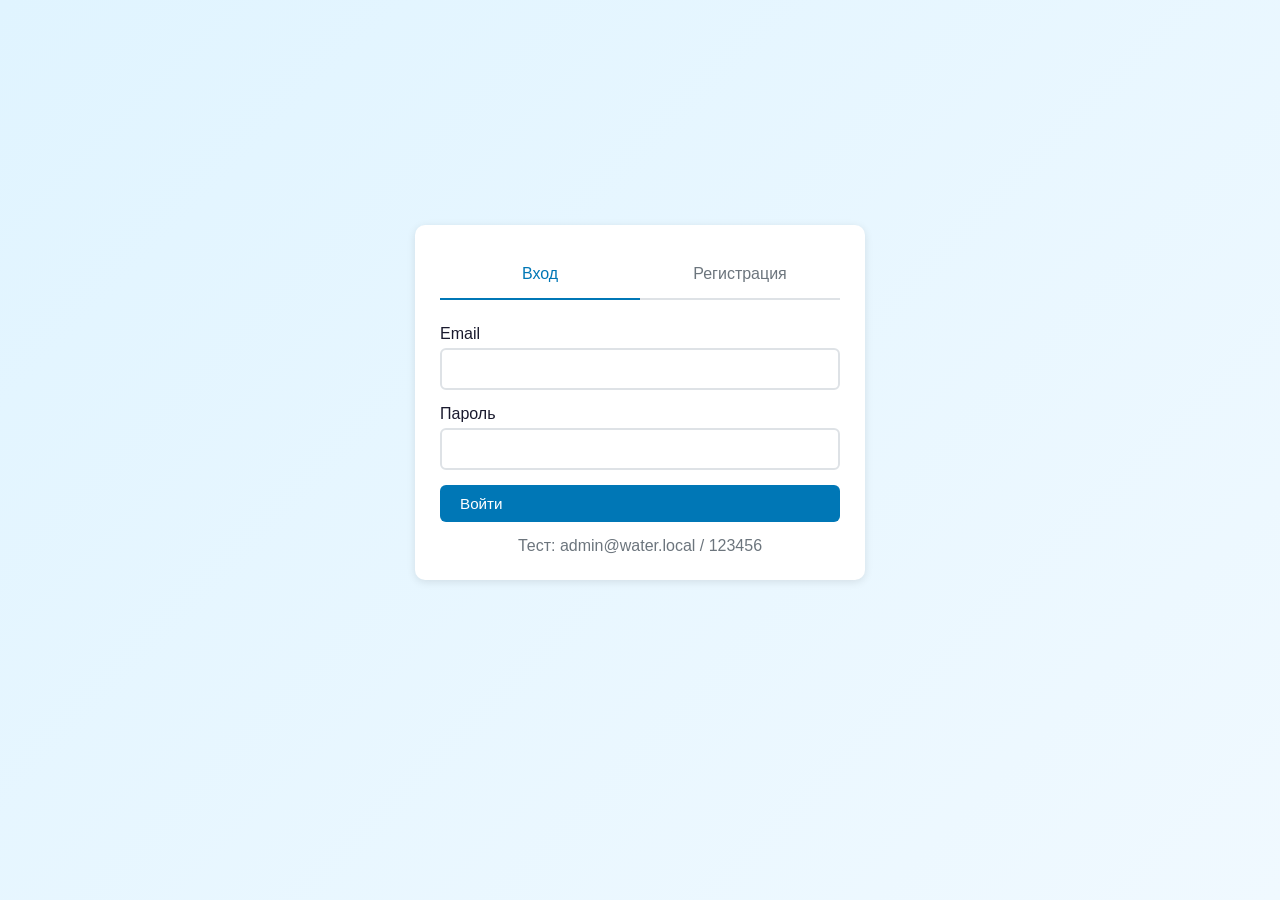
==== employee.html @ c3089564 "first commit" ====
<!DOCTYPE html>
<html lang="ru">
<head>
    <meta charset="UTF-8">
    <meta name="viewport" content="width=device-width, initial-scale=1.0">
    <title>WaterTest - Панель</title>
    <link rel="stylesheet" href="styles.css">
</head>
<body>
    <header class="header">
        <div class="header-logo">
            <svg viewBox="0 0 40 40" fill="none"><circle cx="20" cy="20" r="18" fill="#00b4d8"/><path d="M20 8v24M12 16c0-4 8-8 8-8s8 4 8 8M14 24c0-3 6-6 6-6s6 3 6 6" stroke="white" stroke-width="2"/></svg>
            WaterTest - Сотрудник
        </div>
        <nav class="header-nav">
            <span id="user-name"></span>
            <button class="btn btn-outline btn-sm" onclick="logout()">Выход</button>
        </nav>
    </header>

    <div class="container">
        <div class="card">
            <h2 class="card-title">Мои назначенные тесты</h2>
            <div id="assignments"></div>
        </div>
        
        <div class="card mt-20">
            <h2 class="card-title">Мои результаты</h2>
            <div id="results"></div>
        </div>
    </div>

    <script src="app.js"></script>
    <script>
        const user = getCurrentUser();
        if (!user || user.role === 'admin' || user.role === 'hr') {
            window.location.href = 'login.html';
        }
        document.getElementById('user-name').textContent = user.name;

        function render() {
            renderAssignments();
            renderResults();
        }

        function renderAssignments() {
            const as = getAssignments(user.id);
            const rs = getResults(user.id);
            const tests = getTests({ published: true });
            
            const pending = as.filter(a => {
                const r = rs.find(x => x.testId === a.testId);
                return !r;
            });

            if (pending.length === 0) {
                document.getElementById('assignments').innerHTML = '<div class="empty-state"><h3>Нет назначенных тестов</h3></div>';
                return;
            }

            document.getElementById('assignments').innerHTML = `
                <div class="test-grid">
                    ${pending.map(a => {
                        const t = tests.find(x => x.id === a.testId);
                        if (!t) return '';
                        const isOverdue = a.dueDate && new Date(a.dueDate) < new Date();
                        return `
                        <div class="test-card ${isOverdue ? 'test-card-overdue' : ''}">
                            <div class="test-card-header">
                                <h3>${escapeHtml(t.title)}</h3>
                                <span class="category-badge">${escapeHtml(t.category || '-')}</span>
                            </div>
                            <div class="test-card-body">
                                <p>${escapeHtml(t.description || 'Нет описания')}</p>
                                <div class="test-meta">
                                    <span>${t.timeLimit || 30} мин</span>
                                    <span>${getQuestions(t.id).length} вопросов</span>
                                    ${a.dueDate ? `<span class="${isOverdue ? 'text-danger' : ''}">Срок: ${formatDate(a.dueDate)}</span>` : ''}
                                </div>
                            </div>
                            <button class="btn btn-primary" onclick="startTest('${t.id}')">Начать тест</button>
                        </div>`;
                    }).join('')}
                </div>`;
        }

        function renderResults() {
            const rs = getResults(user.id);
            const tests = getTests();
            
            if (rs.length === 0) {
                document.getElementById('results').innerHTML = '<div class="empty-state"><h3>Нет пройденных тестов</h3></div>';
                return;
            }

            document.getElementById('results').innerHTML = `
                <div class="table-wrapper">
                    <table class="table">
                        <thead><tr><th>Тест</th><th>Балл</th><th>Оценка</th><th>Дата</th></tr></thead>
                        <tbody>${rs.map(r => {
                            const t = tests.find(x => x.id === r.testId);
                            const g = getGrade(r.percent);
                            return `<tr>
                                <td>${escapeHtml(t?.title || '-')}</td>
                                <td>${r.percent}%</td>
                                <td><span class="result-badge ${g.class}">${g.grade} (${g.label})</span></td>
                                <td>${formatDateTime(r.completedAt)}</td>
                            </tr>`;
                        }).join('')}</tbody>
                    </table>
                </div>`;
        }

        function startTest(testId) {
            sessionStorage.setItem('currentTestId', testId);
            window.location.href = 'test.html';
        }

        render();
    </script>
</body>
</html>
---- styles.css ----
:root {
    --primary: #0077b6;
    --primary-dark: #005f91;
    --secondary: #00b4d8;
    --accent: #90e0ef;
    --danger: #e63946;
    --success: #2d6a4f;
    --warning: #f4a261;
    --dark: #1a1a2e;
    --light: #f8f9fa;
    --gray: #6c757d;
    --border: #dee2e6;
    --shadow: 0 2px 8px rgba(0,0,0,0.1);
}

* {
    box-sizing: border-box;
    margin: 0;
    padding: 0;
}

body {
    font-family: -apple-system, BlinkMacSystemFont, 'Segoe UI', Roboto, sans-serif;
    background: linear-gradient(135deg, #e0f4ff 0%, #f0f9ff 100%);
    min-height: 100vh;
    color: var(--dark);
}

.container {
    max-width: 1400px;
    margin: 0 auto;
    padding: 20px;
}

/* Header */
.header {
    background: var(--dark);
    color: white;
    padding: 15px 30px;
    display: flex;
    justify-content: space-between;
    align-items: center;
    box-shadow: var(--shadow);
    position: sticky;
    top: 0;
    z-index: 1000;
}

.header-logo {
    display: flex;
    align-items: center;
    gap: 10px;
    font-size: 1.3rem;
    font-weight: bold;
}

.header-logo svg {
    width: 40px;
    height: 40px;
}

.header-nav {
    display: flex;
    gap: 20px;
    align-items: center;
}

.header-user {
    display: flex;
    align-items: center;
    gap: 15px;
}

.btn {
    padding: 10px 20px;
    border: none;
    border-radius: 6px;
    cursor: pointer;
    font-size: 0.95rem;
    transition: all 0.2s;
    display: inline-flex;
    align-items: center;
    gap: 8px;
}

.btn-primary {
    background: var(--primary);
    color: white;
}

.btn-primary:hover {
    background: var(--primary-dark);
}

.btn-success {
    background: var(--success);
    color: white;
}

.btn-danger {
    background: var(--danger);
    color: white;
}

.btn-warning {
    background: var(--warning);
    color: white;
}

.btn-outline {
    background: transparent;
    border: 1px solid white;
    color: white;
}

.btn-outline:hover {
    background: rgba(255,255,255,0.1);
}

.btn-sm {
    padding: 6px 12px;
    font-size: 0.85rem;
}

.btn:disabled {
    opacity: 0.5;
    cursor: not-allowed;
}

/* Forms */
.form-group {
    margin-bottom: 15px;
}

.form-label {
    display: block;
    margin-bottom: 5px;
    font-weight: 500;
    color: var(--dark);
}

.form-input, .form-select, .form-textarea {
    width: 100%;
    padding: 10px 15px;
    border: 2px solid var(--border);
    border-radius: 6px;
    font-size: 1rem;
    transition: border-color 0.2s;
}

.form-input:focus, .form-select:focus, .form-textarea:focus {
    outline: none;
    border-color: var(--primary);
}

.form-textarea {
    min-height: 100px;
    resize: vertical;
}

/* Cards */
.card {
    background: white;
    border-radius: 10px;
    padding: 25px;
    box-shadow: var(--shadow);
    margin-bottom: 20px;
}

.card-header {
    display: flex;
    justify-content: space-between;
    align-items: center;
    margin-bottom: 20px;
    padding-bottom: 15px;
    border-bottom: 1px solid var(--border);
}

.card-title {
    font-size: 1.3rem;
    font-weight: 600;
}

/* Tables */
.table-wrapper {
    overflow-x: auto;
}

.table {
    width: 100%;
    border-collapse: collapse;
}

.table th, .table td {
    padding: 12px 15px;
    text-align: left;
    border-bottom: 1px solid var(--border);
}

.table th {
    background: #f8f9fa;
    font-weight: 600;
    color: var(--gray);
}

.table tr:hover {
    background: #f8f9fa;
}

/* Auth Pages */
.auth-page {
    min-height: calc(100vh - 76px);
    display: flex;
    align-items: center;
    justify-content: center;
    padding: 40px 20px;
}

.auth-card {
    width: 100%;
    max-width: 450px;
}

.auth-tabs {
    display: flex;
    margin-bottom: 25px;
    border-bottom: 2px solid var(--border);
}

.auth-tab {
    flex: 1;
    padding: 15px;
    text-align: center;
    cursor: pointer;
    font-weight: 500;
    color: var(--gray);
    border-bottom: 2px solid transparent;
    margin-bottom: -2px;
}

.auth-tab.active {
    color: var(--primary);
    border-bottom-color: var(--primary);
}

/* Dashboard Grid */
.dashboard-grid {
    display: grid;
    grid-template-columns: repeat(auto-fit, minmax(280px, 1fr));
    gap: 20px;
    margin-bottom: 30px;
}

.stat-card {
    background: white;
    border-radius: 10px;
    padding: 25px;
    box-shadow: var(--shadow);
    display: flex;
    align-items: center;
    gap: 20px;
}

.stat-icon {
    width: 60px;
    height: 60px;
    border-radius: 12px;
    display: flex;
    align-items: center;
    justify-content: center;
}

.stat-icon svg {
    width: 30px;
    height: 30px;
}

.stat-icon.blue { background: #e0f4ff; color: var(--primary); }
.stat-icon.green { background: #d4edda; color: var(--success); }
.stat-icon.red { background: #f8d7da; color: var(--danger); }
.stat-icon.orange { background: #fff3cd; color: var(--warning); }

.stat-value {
    font-size: 2rem;
    font-weight: bold;
}

.stat-label {
    color: var(--gray);
    font-size: 0.9rem;
}

/* Tabs */
.tabs {
    display: flex;
    gap: 5px;
    margin-bottom: 20px;
    border-bottom: 2px solid var(--border);
}

.tab {
    padding: 12px 24px;
    cursor: pointer;
    font-weight: 500;
    color: var(--gray);
    border-radius: 6px 6px 0 0;
    transition: all 0.2s;
}

.tab:hover {
    background: #f8f9fa;
}

.tab.active {
    background: var(--primary);
    color: white;
}

/* Modal */
.modal-overlay {
    position: fixed;
    top: 0;
    left: 0;
    right: 0;
    bottom: 0;
    background: rgba(0,0,0,0.5);
    display: flex;
    align-items: center;
    justify-content: center;
    z-index: 2000;
    padding: 20px;
}

.modal {
    background: white;
    border-radius: 12px;
    width: 100%;
    max-width: 600px;
    max-height: 90vh;
    overflow-y: auto;
}

.modal-header {
    padding: 20px 25px;
    border-bottom: 1px solid var(--border);
    display: flex;
    justify-content: space-between;
    align-items: center;
}

.modal-title {
    font-size: 1.3rem;
    font-weight: 600;
}

.modal-close {
    background: none;
    border: none;
    font-size: 1.5rem;
    cursor: pointer;
    color: var(--gray);
}

.modal-body {
    padding: 25px;
}

.modal-footer {
    padding: 15px 25px;
    border-top: 1px solid var(--border);
    display: flex;
    justify-content: flex-end;
    gap: 10px;
}

/* Test Taking */
.test-container {
    max-width: 800px;
    margin: 0 auto;
}

.test-header {
    background: white;
    border-radius: 10px;
    padding: 20px;
    box-shadow: var(--shadow);
    margin-bottom: 20px;
    display: flex;
    justify-content: space-between;
    align-items: center;
}

.test-timer {
    font-size: 1.5rem;
    font-weight: bold;
    padding: 10px 20px;
    border-radius: 6px;
}

.test-timer.warning {
    background: #fff3cd;
    color: #856404;
}

.test-timer.danger {
    background: #f8d7da;
    color: var(--danger);
}

.question-card {
    background: white;
    border-radius: 10px;
    padding: 25px;
    box-shadow: var(--shadow);
    margin-bottom: 20px;
}

.question-number {
    color: var(--primary);
    font-weight: bold;
    margin-bottom: 10px;
}

.question-text {
    font-size: 1.1rem;
    margin-bottom: 20px;
}

.answer-option {
    display: flex;
    align-items: center;
    gap: 12px;
    padding: 12px 15px;
    border: 2px solid var(--border);
    border-radius: 8px;
    margin-bottom: 10px;
    cursor: pointer;
    transition: all 0.2s;
}

.answer-option:hover {
    border-color: var(--primary);
    background: #f0f9ff;
}

.answer-option.selected {
    border-color: var(--primary);
    background: #e0f4ff;
}

.answer-option input[type="checkbox"],
.answer-option input[type="radio"] {
    width: 20px;
    height: 20px;
}

.answer-text {
    width: 100%;
    padding: 12px;
    border: 2px solid var(--border);
    border-radius: 6px;
    font-size: 1rem;
}

.question-nav {
    display: flex;
    flex-wrap: wrap;
    gap: 8px;
    margin-top: 20px;
}

.question-nav-btn {
    width: 40px;
    height: 40px;
    border: 2px solid var(--border);
    border-radius: 6px;
    display: flex;
    align-items: center;
    justify-content: center;
    cursor: pointer;
    font-weight: 500;
    transition: all 0.2s;
}

.question-nav-btn.current {
    border-color: var(--primary);
    background: var(--primary);
    color: white;
}

.question-nav-btn.answered {
    background: var(--success);
    border-color: var(--success);
    color: white;
}

.question-nav-btn.flagged {
    border-color: var(--warning);
}

/* Test Results */
.result-badge {
    display: inline-block;
    padding: 5px 12px;
    border-radius: 20px;
    font-size: 0.85rem;
    font-weight: 500;
}

.result-badge.excellent {
    background: #d4edda;
    color: var(--success);
}

.result-badge.good {
    background: #d1ecf1;
    color: #0c5460;
}

.result-badge.satisfactory {
    background: #fff3cd;
    color: #856404;
}

.result-badge.failed {
    background: #f8d7da;
    color: var(--danger);
}

.result-badge.pending {
    background: #e2e3e5;
    color: var(--dark);
}

/* Progress Bar */
.progress-bar {
    width: 100%;
    height: 8px;
    background: var(--border);
    border-radius: 4px;
    overflow: hidden;
}

.progress-fill {
    height: 100%;
    background: var(--primary);
    transition: width 0.3s;
}

/* Search */
.search-box {
    position: relative;
    margin-bottom: 20px;
}

.search-box input {
    width: 100%;
    padding: 12px 15px 12px 45px;
    border: 2px solid var(--border);
    border-radius: 8px;
    font-size: 1rem;
}

.search-box svg {
    position: absolute;
    left: 15px;
    top: 50%;
    transform: translateY(-50%);
    color: var(--gray);
}

/* Empty State */
.empty-state {
    text-align: center;
    padding: 60px 20px;
    color: var(--gray);
}

.empty-state svg {
    width: 80px;
    height: 80px;
    margin-bottom: 20px;
    opacity: 0.5;
}

.empty-state h3 {
    margin-bottom: 10px;
    color: var(--dark);
}

/* Badges for roles */
.role-badge {
    display: inline-block;
    padding: 4px 10px;
    border-radius: 4px;
    font-size: 0.8rem;
    font-weight: 500;
}

.role-badge.admin {
    background: #e0e7ff;
    color: #3730a3;
}

.role-badge.hr {
    background: #fef3c7;
    color: #92400e;
}

.role-badge.employee {
    background: #d1fae5;
    color: #065f46;
}

/* Pagination */
.pagination {
    display: flex;
    gap: 5px;
    justify-content: center;
    margin-top: 20px;
}

.pagination-btn {
    padding: 8px 14px;
    border: 1px solid var(--border);
    background: white;
    cursor: pointer;
    border-radius: 4px;
}

.pagination-btn.active {
    background: var(--primary);
    color: white;
    border-color: var(--primary);
}

/* Responsive */
@media (max-width: 768px) {
    .header {
        padding: 10px 15px;
    }

    .header-nav {
        display: none;
    }

    .dashboard-grid {
        grid-template-columns: 1fr;
    }

    .tabs {
        overflow-x: auto;
    }

    .table {
        font-size: 0.9rem;
    }
}

/* Test Grid (Employee Dashboard) */
.test-grid {
    display: grid;
    grid-template-columns: repeat(auto-fill, minmax(300px, 1fr));
    gap: 20px;
}

.test-card {
    background: white;
    border-radius: 10px;
    padding: 20px;
    box-shadow: var(--shadow);
}

.test-card-overdue {
    border-left: 4px solid var(--danger);
}

.test-card-header {
    display: flex;
    justify-content: space-between;
    align-items: flex-start;
    margin-bottom: 15px;
}

.test-card-header h3 {
    font-size: 1.1rem;
    font-weight: 600;
}

.category-badge {
    background: #e0f4ff;
    color: var(--primary);
    padding: 4px 10px;
    border-radius: 4px;
    font-size: 0.8rem;
}

.test-card-body {
    margin-bottom: 15px;
}

.test-card-body p {
    color: var(--gray);
    font-size: 0.9rem;
    margin-bottom: 10px;
}

.test-meta {
    display: flex;
    gap: 15px;
    font-size: 0.85rem;
    color: var(--gray);
}

/* Test Taking Page */
.test-progress {
    margin-bottom: 25px;
}

.test-progress span {
    display: block;
    margin-bottom: 8px;
    color: var(--gray);
}

.answers-list {
    margin-bottom: 25px;
}

.test-nav {
    display: flex;
    justify-content: space-between;
    align-items: center;
    padding-top: 20px;
    border-top: 1px solid var(--border);
}

.question-dots {
    display: flex;
    gap: 8px;
    flex-wrap: wrap;
    justify-content: center;
}

.question-dots .dot {
    width: 32px;
    height: 32px;
    border: 2px solid var(--border);
    border-radius: 50%;
    display: flex;
    align-items: center;
    justify-content: center;
    font-size: 0.8rem;
    cursor: pointer;
    transition: all 0.2s;
}

.question-dots .dot:hover {
    border-color: var(--primary);
}

.question-dots .dot.active {
    border-color: var(--primary);
    background: var(--primary);
    color: white;
}

.question-dots .dot.answered {
    background: var(--success);
    border-color: var(--success);
    color: white;
}

/* Timer */
.timer {
    font-size: 1.3rem;
    font-weight: bold;
    padding: 8px 16px;
    background: rgba(255,255,255,0.1);
    border-radius: 6px;
}

.timer-danger {
    background: var(--danger) !important;
    animation: pulse 1s infinite;
}

@keyframes pulse {
    0%, 100% { opacity: 1; }
    50% { opacity: 0.7; }
}

/* Result Large */
.result-large {
    margin: 30px 0;
}

.result-score {
    font-size: 4rem;
    font-weight: bold;
    line-height: 1;
}

.result-score.excellent { color: var(--success); }
.result-score.good { color: #0c5460; }
.result-score.satisfactory { color: #856404; }
.result-score.failed { color: var(--danger); }

.result-grade {
    font-size: 1.5rem;
    font-weight: 600;
    margin: 10px 0;
}

.result-label {
    color: var(--gray);
    font-size: 1.1rem;
}

.text-danger { color: var(--danger); }

/* Utility */
.hidden { display: none !important; }
.text-center { text-align: center; }
.text-right { text-align: right; }
.mt-20 { margin-top: 20px; }
.mb-20 { margin-bottom: 20px; }
.flex { display: flex; }
.gap-10 { gap: 10px; }
.flex-between { justify-content: space-between; }
.flex-center { justify-content: center; }
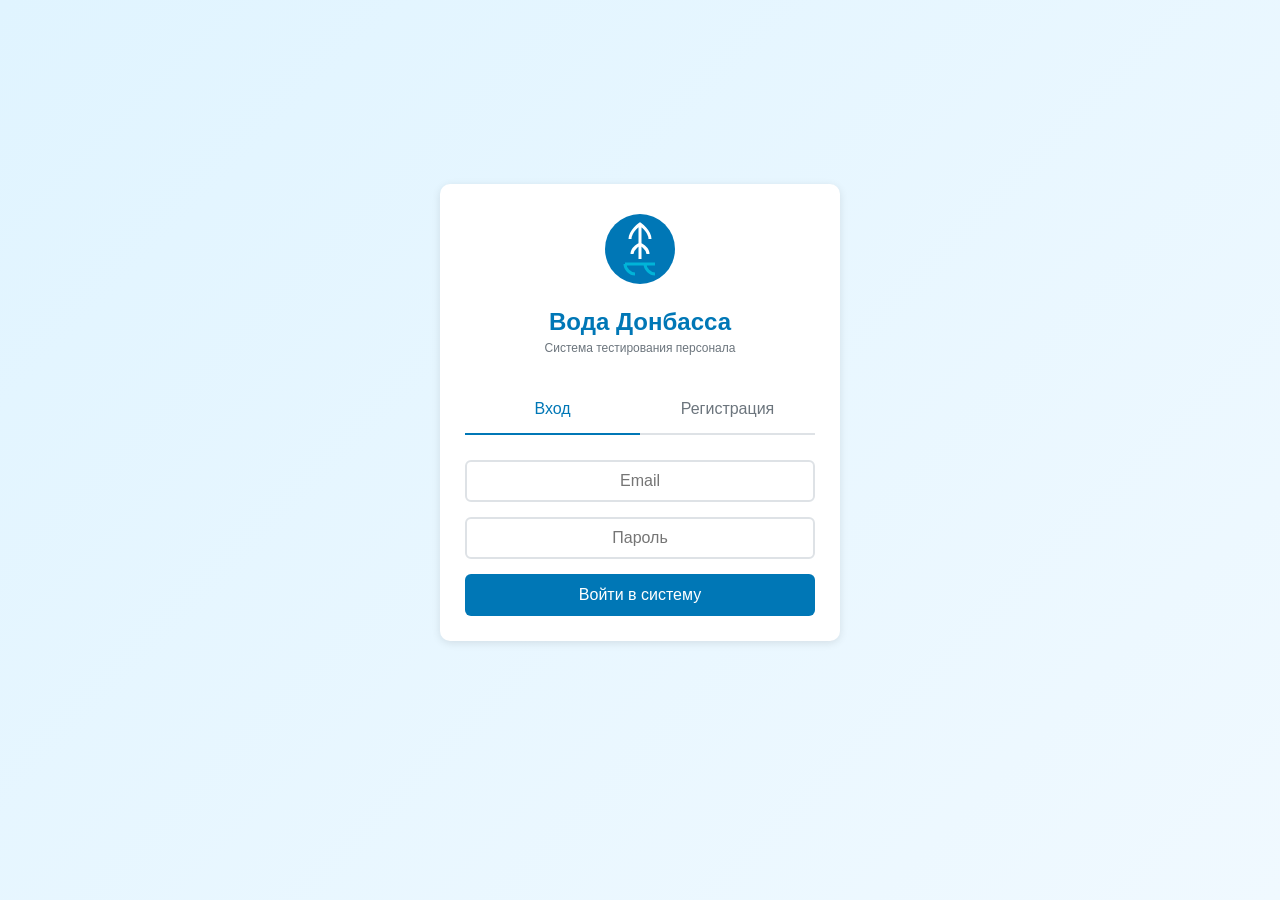
==== commit 5c54e439: "modify page login and register" ====
--- a/employee.html
+++ b/employee.html
@@ -8,9 +8,16 @@
 </head>
 <body>
     <header class="header">
-        <div class="header-logo">
-            <svg viewBox="0 0 40 40" fill="none"><circle cx="20" cy="20" r="18" fill="#00b4d8"/><path d="M20 8v24M12 16c0-4 8-8 8-8s8 4 8 8M14 24c0-3 6-6 6-6s6 3 6 6" stroke="white" stroke-width="2"/></svg>
-            WaterTest - Сотрудник
+        <div class="header-logo" style="display:flex;align-items:center;gap:15px">
+            <svg viewBox="0 0 80 80" fill="none" style="width:50px;height:50px">
+                <circle cx="40" cy="40" r="35" fill="#0077b6"/>
+                <path d="M40 15v35M30 30c0-8 10-15 10-15s10 7 10 15M32 45c0-6 8-10 8-10s8 4 8 10" stroke="white" stroke-width="3" fill="none"/>
+                <path d="M25 55h30M25 55c0 5 5 10 10 10M45 55c0 5 5 10 10 10" stroke="#00b4d8" stroke-width="3"/>
+            </svg>
+            <div>
+                <div style="font-size:18px;font-weight:bold">Водоканал Донбасса</div>
+                <div style="font-size:12px;color:#90e0ef">Личный кабинет</div>
+            </div>
         </div>
         <nav class="header-nav">
             <span id="user-name"></span>
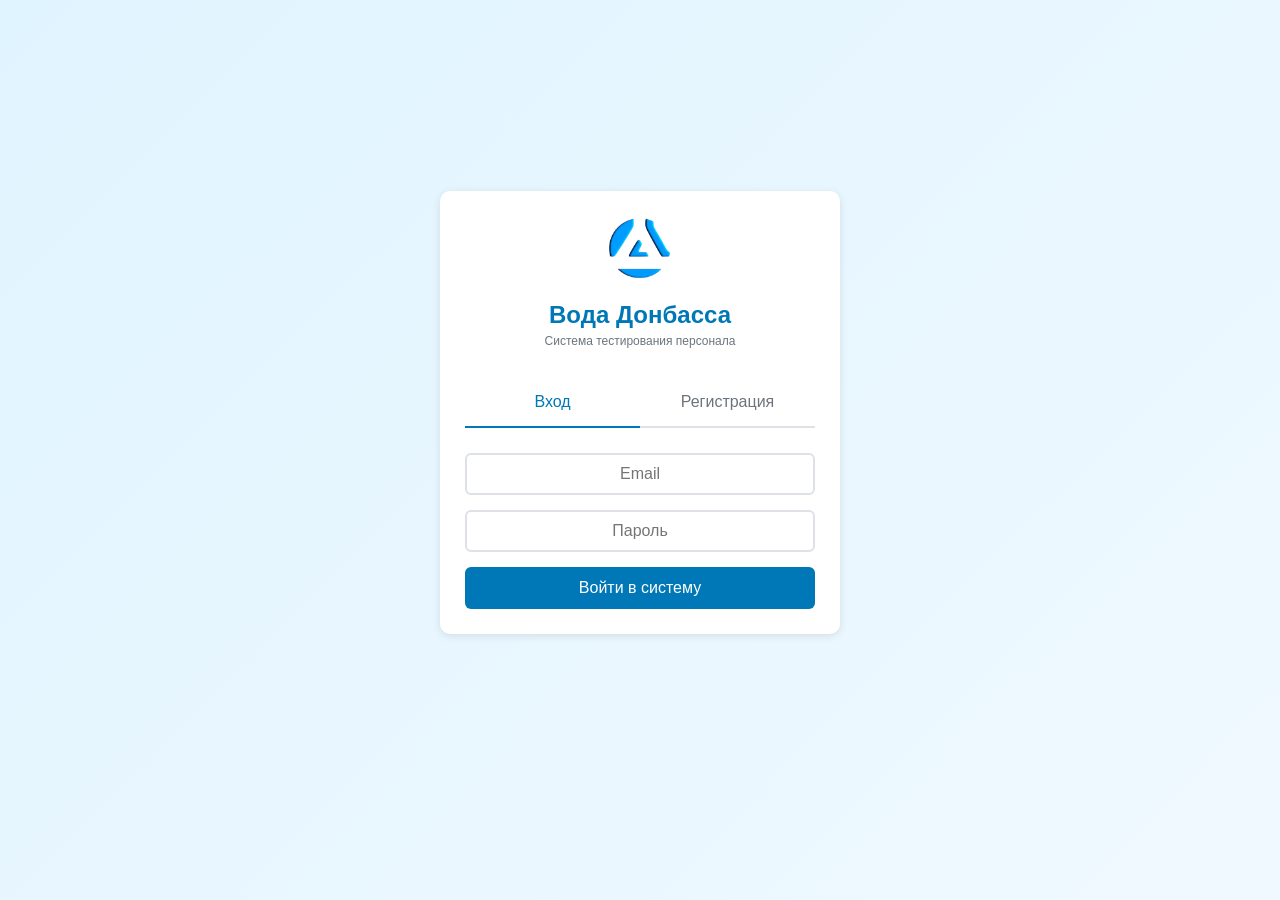
==== commit 7f678503: "add logo" ====
--- a/employee.html
+++ b/employee.html
@@ -3,19 +3,70 @@
 <head>
     <meta charset="UTF-8">
     <meta name="viewport" content="width=device-width, initial-scale=1.0">
-    <title>WaterTest - Панель</title>
+    <title>Вода Донбасса - Панель</title>
     <link rel="stylesheet" href="styles.css">
+    <style>
+        .stats-grid {
+            display: grid;
+            grid-template-columns: repeat(4, 1fr);
+            gap: 15px;
+            margin-bottom: 25px;
+        }
+        .stat-card {
+            background: white;
+            padding: 20px;
+            border-radius: 10px;
+            box-shadow: 0 2px 4px rgba(0,0,0,0.1);
+            text-align: center;
+        }
+        .stat-value {
+            font-size: 28px;
+            font-weight: bold;
+            color: #0077b6;
+        }
+        .stat-label {
+            font-size: 12px;
+            color: #6c757d;
+            margin-top: 5px;
+        }
+        .history-item {
+            padding: 15px;
+            border-bottom: 1px solid #e9ecef;
+        }
+        .history-item:last-child {
+            border-bottom: none;
+        }
+        .badge-overdue {
+            background: #dc3545;
+            color: white;
+            padding: 3px 8px;
+            border-radius: 4px;
+            font-size: 12px;
+        }
+        .badge-completed {
+            background: #28a745;
+            color: white;
+            padding: 3px 8px;
+            border-radius: 4px;
+            font-size: 12px;
+        }
+        .badge-pending {
+            background: #ffc107;
+            color: black;
+            padding: 3px 8px;
+            border-radius: 4px;
+            font-size: 12px;
+        }
+    </style>
 </head>
 <body>
     <header class="header">
         <div class="header-logo" style="display:flex;align-items:center;gap:15px">
-            <svg viewBox="0 0 80 80" fill="none" style="width:50px;height:50px">
-                <circle cx="40" cy="40" r="35" fill="#0077b6"/>
-                <path d="M40 15v35M30 30c0-8 10-15 10-15s10 7 10 15M32 45c0-6 8-10 8-10s8 4 8 10" stroke="white" stroke-width="3" fill="none"/>
-                <path d="M25 55h30M25 55c0 5 5 10 10 10M45 55c0 5 5 10 10 10" stroke="#00b4d8" stroke-width="3"/>
-            </svg>
+            <div class="logo-pic" style="width: 40px; height: 40px;">
+                <img src="/img/logo.png" alt="" style="width: 100%;">
+            </div>
             <div>
-                <div style="font-size:18px;font-weight:bold">Водоканал Донбасса</div>
+                <div style="font-size:18px;font-weight:bold">Вода Донбасса</div>
                 <div style="font-size:12px;color:#90e0ef">Личный кабинет</div>
             </div>
         </div>
@@ -26,96 +77,126 @@
     </header>
 
     <div class="container">
-        <div class="card">
+        <div class="card" style="margin-bottom: 25px;">
+            <h2 class="card-title">Моя статистика</h2>
+            <div class="stats-grid" id="stats-grid"></div>
+        </div>
+        
+        <div class="card" style="margin-bottom: 25px;">
             <h2 class="card-title">Мои назначенные тесты</h2>
             <div id="assignments"></div>
         </div>
         
-        <div class="card mt-20">
-            <h2 class="card-title">Мои результаты</h2>
-            <div id="results"></div>
+        <div class="card">
+            <h2 class="card-title">История прохождений</h2>
+            <div id="history"></div>
         </div>
     </div>
 
     <script src="app.js"></script>
     <script>
-        const user = getCurrentUser();
+        var user = getCurrentUser();
         if (!user || user.role === 'admin' || user.role === 'hr') {
             window.location.href = 'login.html';
         }
         document.getElementById('user-name').textContent = user.name;
 
         function render() {
+            renderStats();
             renderAssignments();
-            renderResults();
+            renderHistory();
+        }
+
+        function renderStats() {
+            var stats = getEmployeeStats(user.id);
+            document.getElementById('stats-grid').innerHTML = 
+                '<div class="stat-card">' +
+                '<div class="stat-value">' + stats.total + '</div>' +
+                '<div class="stat-label">Всего тестов</div>' +
+                '</div>' +
+                '<div class="stat-card">' +
+                '<div class="stat-value">' + stats.completed + '</div>' +
+                '<div class="stat-label">Пройдено</div>' +
+                '</div>' +
+                '<div class="stat-card">' +
+                '<div class="stat-value">' + stats.pending + '</div>' +
+                '<div class="stat-label">Ожидают</div>' +
+                '</div>' +
+                '<div class="stat-card">' +
+                '<div class="stat-value">' + stats.avgScore + '%</div>' +
+                '<div class="stat-label">Средний балл</div>' +
+                '</div>';
         }
 
         function renderAssignments() {
-            const as = getAssignments(user.id);
-            const rs = getResults(user.id);
-            const tests = getTests({ published: true });
-            
-            const pending = as.filter(a => {
-                const r = rs.find(x => x.testId === a.testId);
-                return !r;
+            var as = getAssignments(user.id);
+            var tests = getTests({ published: true });
+            var results = getResults(user.id);
+            
+            var pendingAs = as.filter(function(a) {
+                var r = results.find(function(x) { return x.testId === a.testId; });
+                return !r || a.status === 'pending';
             });
 
-            if (pending.length === 0) {
-                document.getElementById('assignments').innerHTML = '<div class="empty-state"><h3>Нет назначенных тестов</h3></div>';
+            if (pendingAs.length === 0) {
+                document.getElementById('assignments').innerHTML = '<div class="empty-state"><h3>Нет ожидающих тестов</h3></div>';
                 return;
             }
 
-            document.getElementById('assignments').innerHTML = `
-                <div class="test-grid">
-                    ${pending.map(a => {
-                        const t = tests.find(x => x.id === a.testId);
-                        if (!t) return '';
-                        const isOverdue = a.dueDate && new Date(a.dueDate) < new Date();
-                        return `
-                        <div class="test-card ${isOverdue ? 'test-card-overdue' : ''}">
-                            <div class="test-card-header">
-                                <h3>${escapeHtml(t.title)}</h3>
-                                <span class="category-badge">${escapeHtml(t.category || '-')}</span>
-                            </div>
-                            <div class="test-card-body">
-                                <p>${escapeHtml(t.description || 'Нет описания')}</p>
-                                <div class="test-meta">
-                                    <span>${t.timeLimit || 30} мин</span>
-                                    <span>${getQuestions(t.id).length} вопросов</span>
-                                    ${a.dueDate ? `<span class="${isOverdue ? 'text-danger' : ''}">Срок: ${formatDate(a.dueDate)}</span>` : ''}
-                                </div>
-                            </div>
-                            <button class="btn btn-primary" onclick="startTest('${t.id}')">Начать тест</button>
-                        </div>`;
-                    }).join('')}
-                </div>`;
-        }
-
-        function renderResults() {
-            const rs = getResults(user.id);
-            const tests = getTests();
+            var html = '<div class="test-grid">';
+            pendingAs.forEach(function(a) {
+                var t = tests.find(function(x) { return x.id === a.testId; });
+                if (!t) return;
+                var isOverdue = a.dueDate && new Date(a.dueDate) < new Date();
+                var attempts = a.attempts || 1;
+                
+                html += '<div class="test-card' + (isOverdue ? ' test-card-overdue' : '') + '">' +
+                '<div class="test-card-header">' +
+                '<h3>' + t.title + '</h3>' +
+                '<span class="category-badge">' + (t.category || '-') + '</span>' +
+                '</div>' +
+                '<div class="test-card-body">' +
+                '<p>' + (t.description || 'Нет описания') + '</p>' +
+                '<div class="test-meta">' +
+                '<span>' + (t.timeLimit || 30) + ' мин</span>' +
+                '<span>' + getQuestions(t.id).length + ' вопросов</span>' +
+                '<span>Попытка: ' + attempts + '</span>' +
+                (a.dueDate ? '<span class="' + (isOverdue ? 'text-danger' : '') + '">Срок: ' + formatDate(a.dueDate) + '</span>' : '') +
+                '</div>' +
+                '</div>' +
+                '<button class="btn btn-primary" onclick="startTest(\'' + t.id + '\')">Начать тест</button>' +
+                '</div>';
+            });
+            
+            html += '</div>';
+            document.getElementById('assignments').innerHTML = html;
+        }
+
+        function renderHistory() {
+            var rs = getResults(user.id);
+            var tests = getTests();
             
             if (rs.length === 0) {
-                document.getElementById('results').innerHTML = '<div class="empty-state"><h3>Нет пройденных тестов</h3></div>';
+                document.getElementById('history').innerHTML = '<div class="empty-state"><h3>Нет пройденных тестов</h3></div>';
                 return;
             }
 
-            document.getElementById('results').innerHTML = `
-                <div class="table-wrapper">
-                    <table class="table">
-                        <thead><tr><th>Тест</th><th>Балл</th><th>Оценка</th><th>Дата</th></tr></thead>
-                        <tbody>${rs.map(r => {
-                            const t = tests.find(x => x.id === r.testId);
-                            const g = getGrade(r.percent);
-                            return `<tr>
-                                <td>${escapeHtml(t?.title || '-')}</td>
-                                <td>${r.percent}%</td>
-                                <td><span class="result-badge ${g.class}">${g.grade} (${g.label})</span></td>
-                                <td>${formatDateTime(r.completedAt)}</td>
-                            </tr>`;
-                        }).join('')}</tbody>
-                    </table>
-                </div>`;
+            var html = '';
+            rs.slice().reverse().forEach(function(r) {
+                var t = tests.find(function(x) { return x.id === r.testId; });
+                var g = getGrade(r.percent);
+                html += '<div class="history-item">' +
+                '<div style="display:flex;justify-content:space-between;align-items:center">' +
+                '<div><strong>' + (t ? t.title : '-') + '</strong></div>' +
+                '<span class="result-badge ' + g.class + '">' + g.grade + ' (' + g.label + ')</span>' +
+                '</div>' +
+                '<div style="color:#6c757d;font-size:12px;margin-top:5px">' + 
+                r.percent + '% - ' + formatDateTime(r.completedAt) + 
+                '</div>' +
+                '</div>';
+            });
+            
+            document.getElementById('history').innerHTML = html;
         }
 
         function startTest(testId) {
--- a/styles.css
+++ b/styles.css
@@ -660,8 +660,9 @@
 /* Test Grid (Employee Dashboard) */
 .test-grid {
     display: grid;
-    grid-template-columns: repeat(auto-fill, minmax(300px, 1fr));
+    grid-template-columns: repeat(3, 1fr);
     gap: 20px;
+    margin-top: 20px;
 }
 
 .test-card {
@@ -669,6 +670,18 @@
     border-radius: 10px;
     padding: 20px;
     box-shadow: var(--shadow);
+}
+
+@media (max-width: 900px) {
+    .test-grid {
+        grid-template-columns: repeat(2, 1fr);
+    }
+}
+
+@media (max-width: 600px) {
+    .test-grid {
+        grid-template-columns: 1fr;
+    }
 }
 
 .test-card-overdue {
